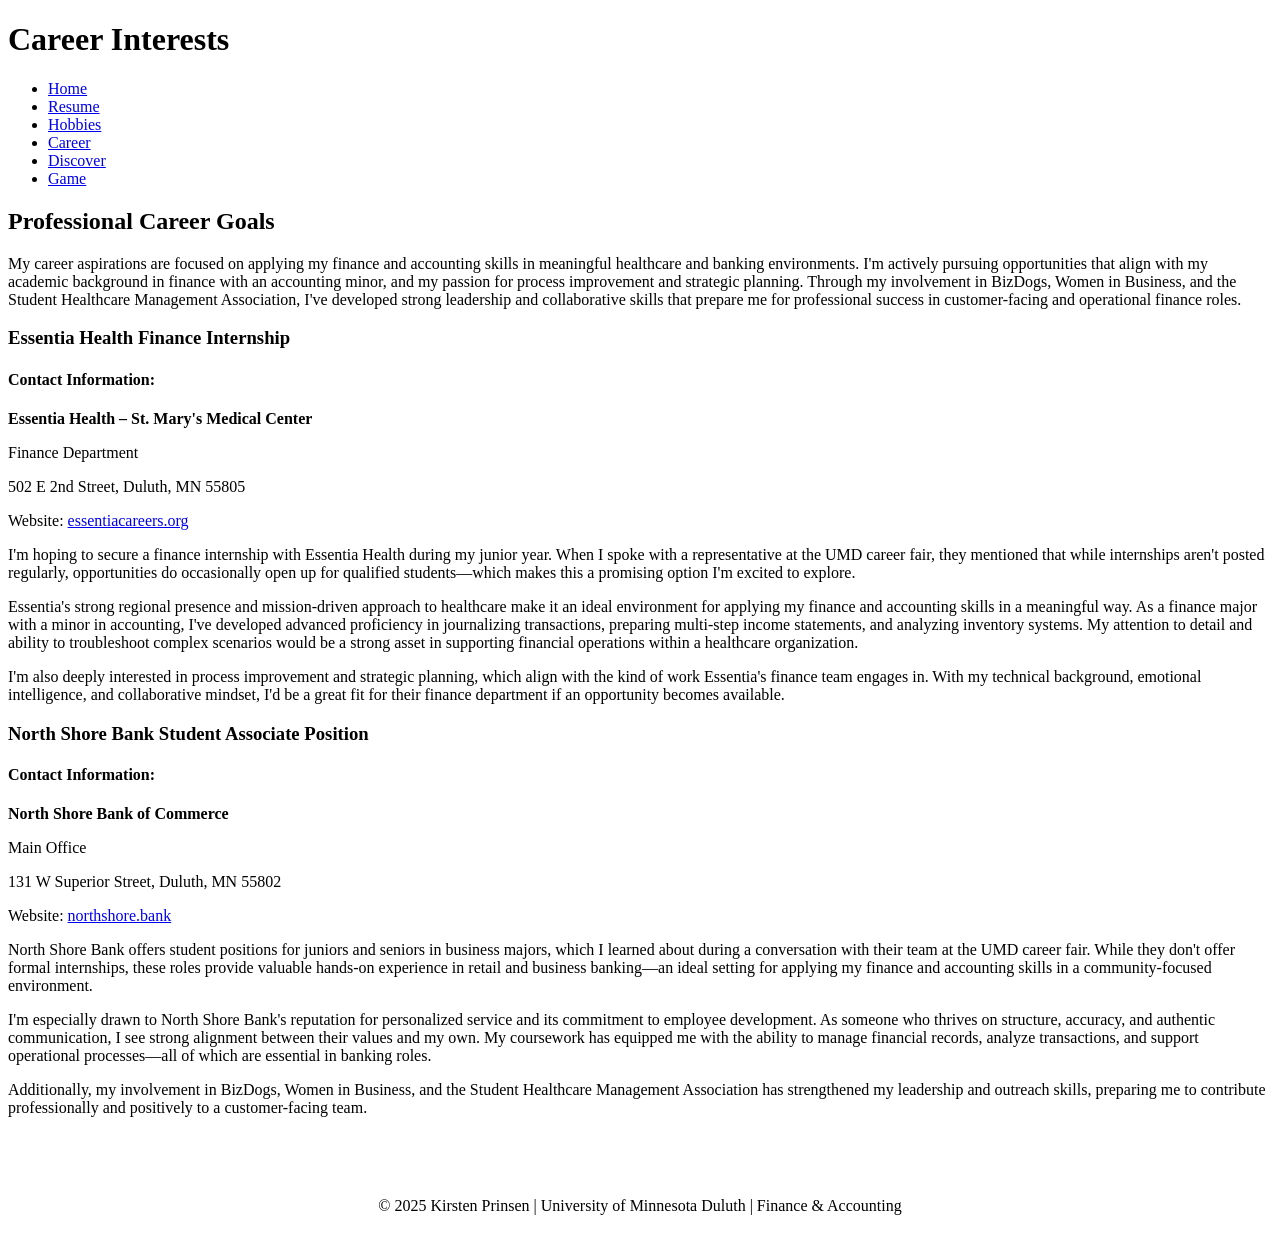
==== career.html @ 701d87c7 "Upload One" ====
<!DOCTYPE html>
<html lang="en">
<head>
    <meta charset="UTF-8">
    <meta name="viewport" content="width=device-width, initial-scale=1.0">
    <title>Career Interests - Kirsten Prinsen</title>
    <link rel="stylesheet" href="CSS/style.css">
</head>
<body>
    <header class="header">
        <h1>Career Interests</h1>
        <nav>
            <ul class="nav-links">
                <li><a href="index.html">Home</a></li>
                <li><a href="resume.html">Resume</a></li>
                <li><a href="hobbies.html">Hobbies</a></li>
                <li><a href="career.html">Career</a></li>
                <li><a href="discover.html">Discover</a></li>
                <li><a href="game.html">Game</a></li>
            </ul>
        </nav>
    </header>

    <main class="content">
        <section class="intro-section">
            <h2>Professional Career Goals</h2>
            <p>My career aspirations are focused on applying my finance and accounting skills in meaningful healthcare and banking environments. I'm actively pursuing opportunities that align with my academic background in finance with an accounting minor, and my passion for process improvement and strategic planning. Through my involvement in BizDogs, Women in Business, and the Student Healthcare Management Association, I've developed strong leadership and collaborative skills that prepare me for professional success in customer-facing and operational finance roles.</p>
        </section>

        <div class="career-opportunities">
            <article class="opportunity-card">
                <div class="opportunity-header">
                    <h3>Essentia Health Finance Internship</h3>
                </div>

                <div class="contact-info">
                    <h4>Contact Information:</h4>
                    <p><strong>Essentia Health – St. Mary's Medical Center</strong></p>
                    <p>Finance Department</p>
                    <p>502 E 2nd Street, Duluth, MN 55805</p>
                    <p>Website: <a href="https://essentiacareers.org" target="_blank">essentiacareers.org</a></p>
                </div>

                <div class="opportunity-content">
                    <p>I'm hoping to secure a finance internship with Essentia Health during my junior year. When I spoke with a representative at the UMD career fair, they mentioned that while internships aren't posted regularly, opportunities do occasionally open up for qualified students—which makes this a promising option I'm excited to explore.</p>

                    <p>Essentia's strong regional presence and <span class="highlight">mission-driven approach to healthcare</span> make it an ideal environment for applying my finance and accounting skills in a meaningful way. As a finance major with a minor in accounting, I've developed advanced proficiency in journalizing transactions, preparing multi-step income statements, and analyzing inventory systems. My attention to detail and ability to troubleshoot complex scenarios would be a strong asset in supporting financial operations within a healthcare organization.</p>

                    <p>I'm also deeply interested in <span class="highlight">process improvement and strategic planning</span>, which align with the kind of work Essentia's finance team engages in. With my technical background, emotional intelligence, and collaborative mindset, I'd be a great fit for their finance department if an opportunity becomes available.</p>
                </div>
            </article>

            <article class="opportunity-card">
                <div class="opportunity-header">
                    <h3>North Shore Bank Student Associate Position</h3>
                </div>

                <div class="contact-info">
                    <h4>Contact Information:</h4>
                    <p><strong>North Shore Bank of Commerce</strong></p>
                    <p>Main Office</p>
                    <p>131 W Superior Street, Duluth, MN 55802</p>
                    <p>Website: <a href="https://northshore.bank" target="_blank">northshore.bank</a></p>
                </div>

                <div class="opportunity-content">
                    <p>North Shore Bank offers student positions for juniors and seniors in business majors, which I learned about during a conversation with their team at the UMD career fair. While they don't offer formal internships, these roles provide valuable hands-on experience in retail and business banking—an ideal setting for applying my finance and accounting skills in a community-focused environment.</p>

                    <p>I'm especially drawn to North Shore Bank's <span class="highlight">reputation for personalized service</span> and its commitment to employee development. As someone who thrives on structure, accuracy, and authentic communication, I see strong alignment between their values and my own. My coursework has equipped me with the ability to manage financial records, analyze transactions, and support operational processes—all of which are essential in banking roles.</p>

                    <p>Additionally, my involvement in <span class="highlight">BizDogs, Women in Business, and the Student Healthcare Management Association</span> has strengthened my leadership and outreach skills, preparing me to contribute professionally and positively to a customer-facing team.</p>
                </div>
            </article>
        </div>
    </main>

    <footer style="background: var(--museum-light-beige); padding: 2rem; text-align: center; border-top: 2px solid var(--museum-border); margin-top: 3rem; color: var(--museum-text); font-family: 'Georgia', 'Times New Roman', serif;">
        <p style="font-size: 1rem; margin: 0;">© 2025 Kirsten Prinsen | University of Minnesota Duluth | Finance & Accounting</p>
    </footer>
</body>
</html>
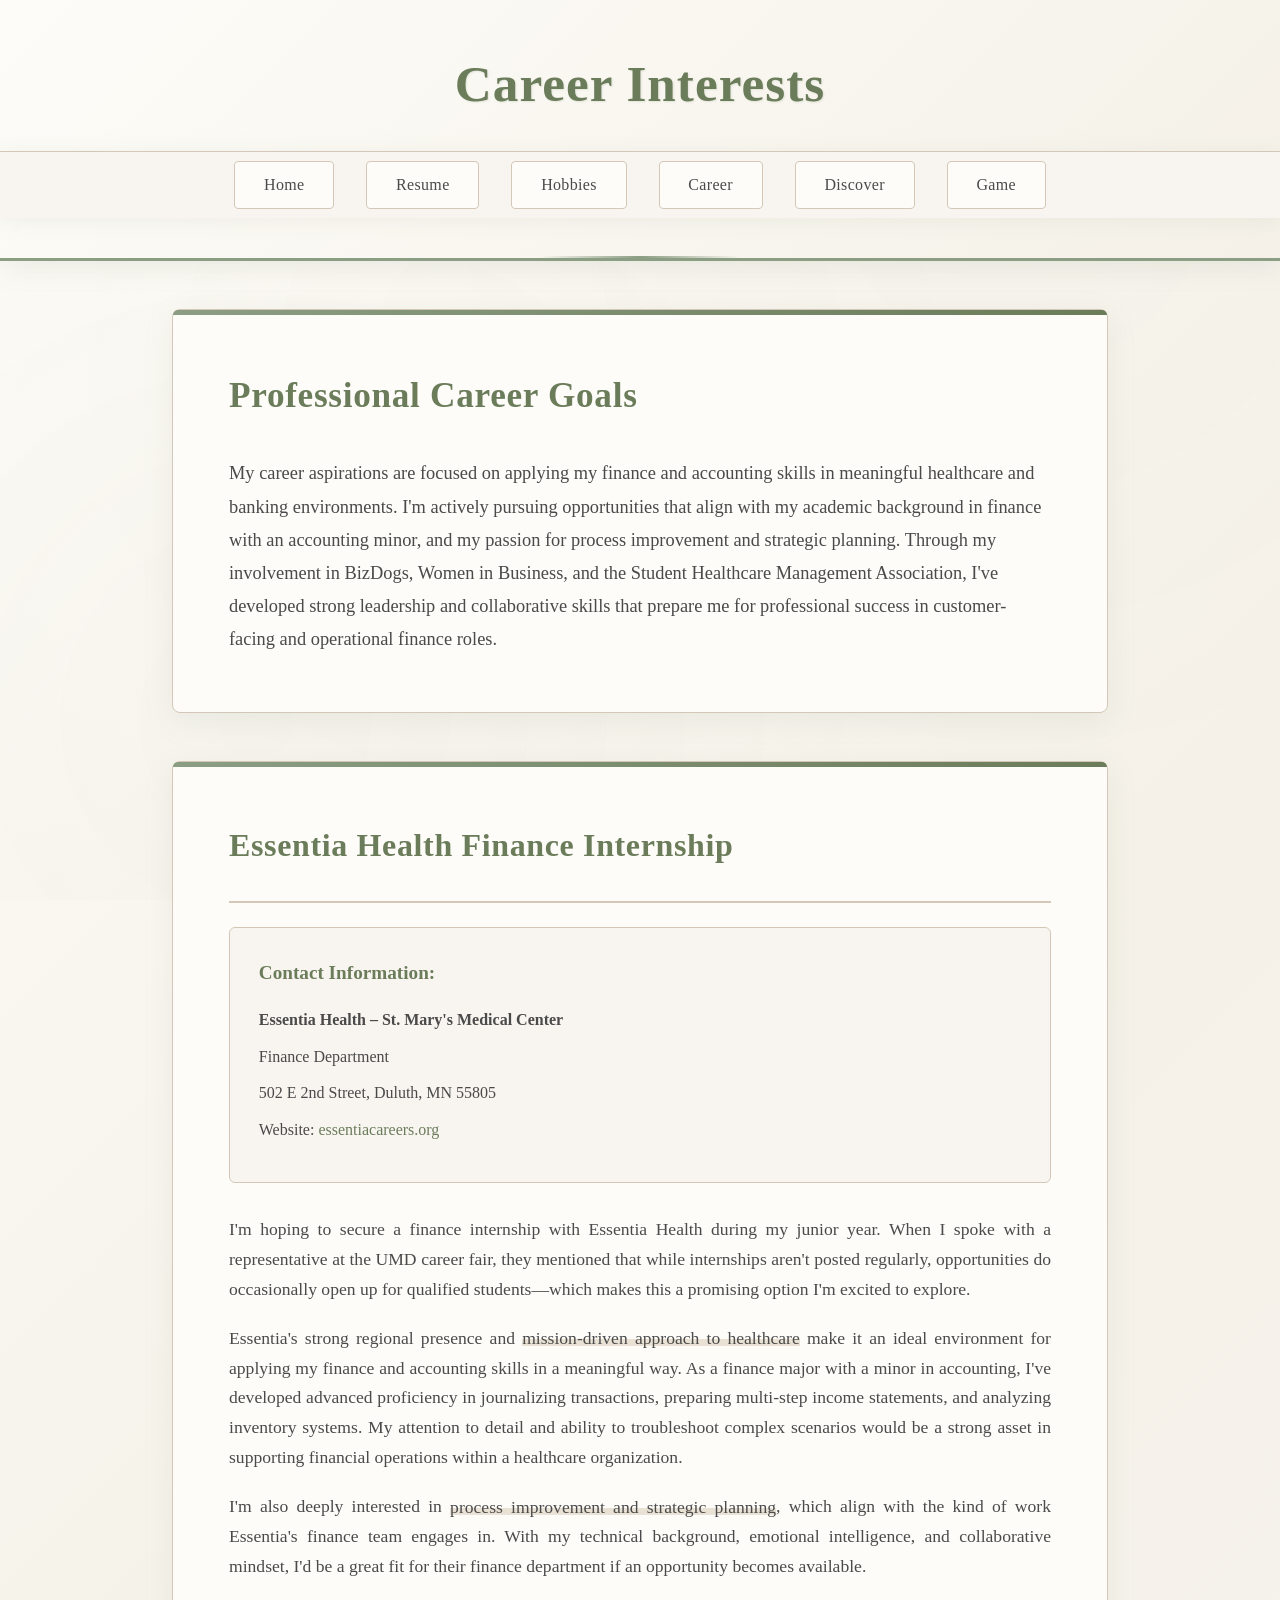
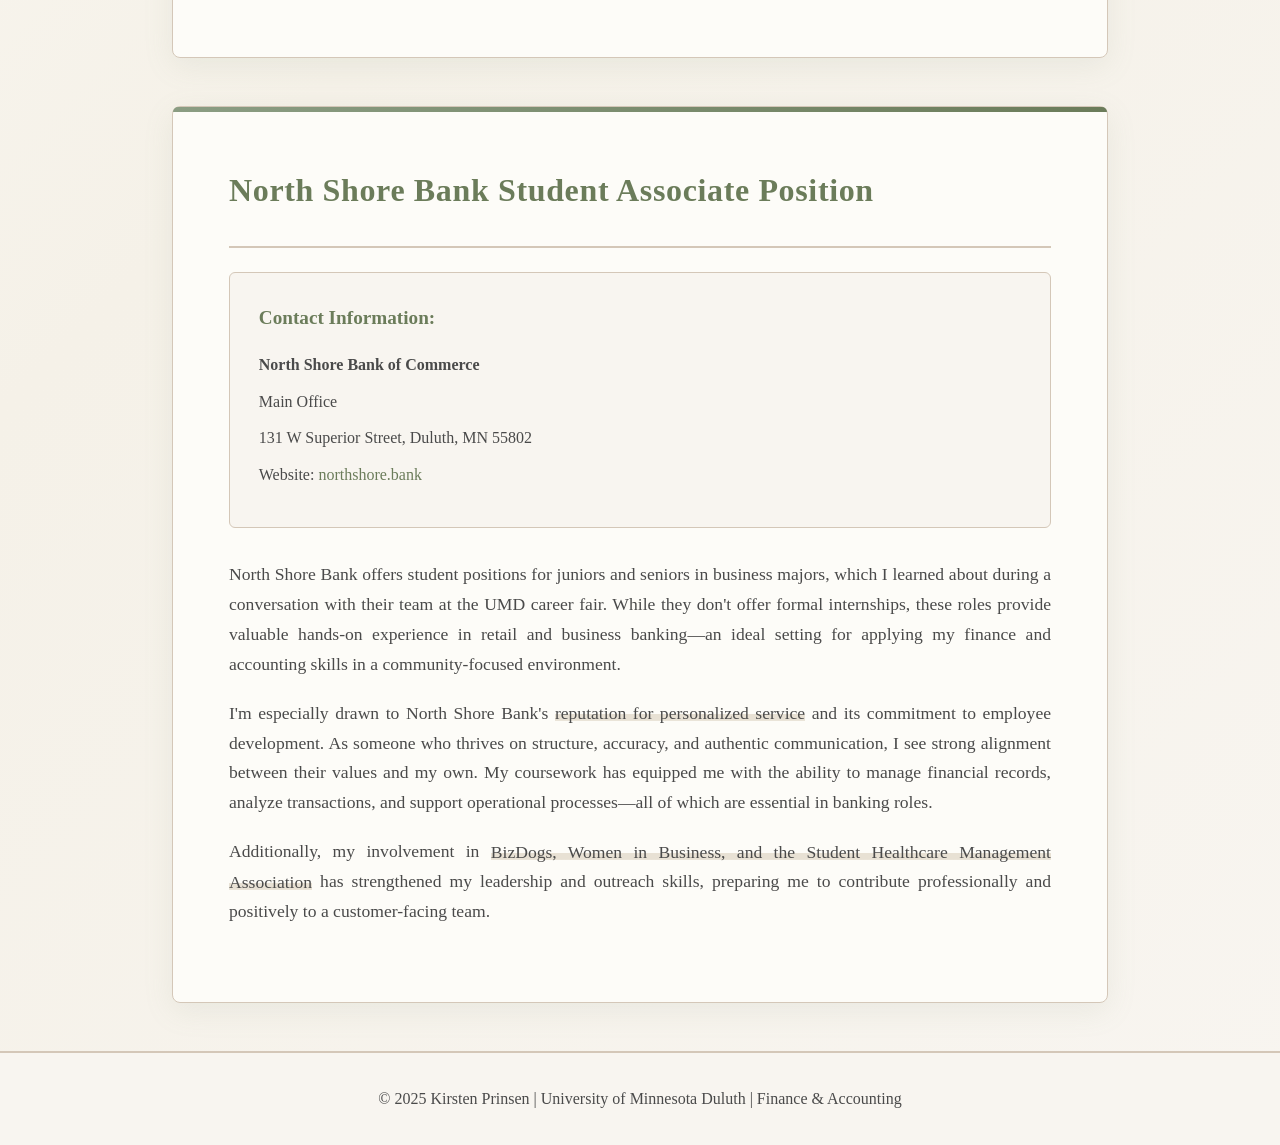
==== commit e7df79f6: "Fix stylesheet link in career.html" ====
--- a/career.html
+++ b/career.html
@@ -4,7 +4,7 @@
     <meta charset="UTF-8">
     <meta name="viewport" content="width=device-width, initial-scale=1.0">
     <title>Career Interests - Kirsten Prinsen</title>
-    <link rel="stylesheet" href="CSS/style.css">
+    <link rel="stylesheet" href="style.css">
 </head>
 <body>
     <header class="header">
@@ -78,4 +78,4 @@
         <p style="font-size: 1rem; margin: 0;">© 2025 Kirsten Prinsen | University of Minnesota Duluth | Finance & Accounting</p>
     </footer>
 </body>
-</html>+</html>
--- a/style.css
+++ b/style.css
@@ -0,0 +1,1311 @@
+/* ============================================
+   MUSEUM THEME - Used by index, hobbies, career, discover, resume
+   ============================================ */
+
+:root {
+    --museum-beige: #F5F1E8;
+    --museum-cream: #FDFCF8;
+    --museum-light-beige: #F8F5F0;
+    --museum-olive: #8B9D83;
+    --museum-dark-olive: #6B7C5A;
+    --museum-text: #4A4A4A;
+    --museum-border: #D4C7B8;
+    --museum-hover: #E8E1D4;
+}
+
+* {
+    margin: 0;
+    padding: 0;
+    box-sizing: border-box;
+    transition: all 0.3s ease;
+}
+
+body {
+    font-family: 'Georgia', 'Times New Roman', serif;
+    background: linear-gradient(135deg, var(--museum-cream) 0%, var(--museum-beige) 50%, var(--museum-light-beige) 100%);
+    color: var(--museum-text);
+    line-height: 1.7;
+    min-height: 100vh;
+    position: relative;
+}
+
+body::before {
+    content: '';
+    position: fixed;
+    top: 0;
+    left: 0;
+    width: 100%;
+    height: 100%;
+    background-image: 
+        radial-gradient(circle at 20% 80%, rgba(139, 157, 131, 0.03) 0%, transparent 50%),
+        radial-gradient(circle at 80% 20%, rgba(139, 157, 131, 0.02) 0%, transparent 50%),
+        radial-gradient(circle at 40% 40%, rgba(212, 199, 184, 0.02) 0%, transparent 50%);
+    pointer-events: none;
+    z-index: -1;
+}
+
+.header {
+    background: linear-gradient(135deg, var(--museum-cream), var(--museum-beige));
+    color: var(--museum-text);
+    padding: 2.5rem 0;
+    text-align: center;
+    box-shadow: 0 6px 25px rgba(139, 157, 131, 0.15);
+    border-bottom: 3px solid var(--museum-olive);
+    position: relative;
+}
+
+.header::after {
+    content: '';
+    position: absolute;
+    bottom: 0;
+    left: 50%;
+    transform: translateX(-50%);
+    width: 200px;
+    height: 2px;
+    background: linear-gradient(90deg, transparent, var(--museum-olive), transparent);
+}
+
+.header h1 {
+    font-size: 3.2rem;
+    margin-bottom: 0.8rem;
+    font-weight: 600;
+    letter-spacing: 0.02em;
+    font-family: 'Georgia', 'Times New Roman', serif;
+    color: var(--museum-dark-olive);
+    text-shadow: 1px 1px 2px rgba(139, 157, 131, 0.2);
+}
+
+.header h2 {
+    font-size: 1.4rem;
+    font-weight: 400;
+    color: var(--museum-text);
+    font-style: italic;
+    letter-spacing: 0.05em;
+}
+
+nav {
+    background: var(--museum-light-beige);
+    padding: 1.2rem;
+    width: 100%;
+    box-shadow: 0 3px 20px rgba(139, 157, 131, 0.12);
+    margin-top: 1.5rem;
+    border-top: 1px solid var(--museum-border);
+}
+
+.nav-links {
+    display: flex;
+    justify-content: center;
+    gap: 2rem;
+    list-style: none;
+}
+
+.nav-links a {
+    color: var(--museum-text);
+    text-decoration: none;
+    font-weight: 500;
+    padding: 0.9rem 1.8rem;
+    border-radius: 4px;
+    transition: all 0.4s ease;
+    background: var(--museum-cream);
+    border: 1px solid var(--museum-border);
+    font-family: 'Georgia', 'Times New Roman', serif;
+    letter-spacing: 0.02em;
+}
+
+.nav-links a:hover {
+    background: var(--museum-hover);
+    transform: translateY(-2px);
+    box-shadow: 0 5px 15px rgba(139, 157, 131, 0.2);
+    border-color: var(--museum-olive);
+    color: var(--museum-dark-olive);
+}
+
+.main-container {
+    max-width: 900px;
+    margin: 3rem auto;
+    padding: 0 2rem;
+}
+
+.content-box {
+    background: var(--museum-cream);
+    border-radius: 8px;
+    padding: 3.5rem;
+    margin-bottom: 3rem;
+    box-shadow: 0 8px 30px rgba(139, 157, 131, 0.12);
+    border: 1px solid var(--museum-border);
+    position: relative;
+}
+
+.content-box::before {
+    content: '';
+    position: absolute;
+    top: 0;
+    left: 0;
+    right: 0;
+    height: 5px;
+    background: linear-gradient(90deg, var(--museum-olive), var(--museum-dark-olive));
+    border-radius: 8px 8px 0 0;
+}
+
+.profile-box {
+    text-align: center;
+}
+
+.profile-image {
+    width: 200px;
+    height: 200px;
+    border-radius: 50%;
+    object-fit: cover;
+    border: 5px solid var(--museum-olive);
+    box-shadow: 0 10px 30px rgba(139, 157, 131, 0.25);
+    margin-bottom: 2.5rem;
+}
+
+.profile-content h2 {
+    color: var(--museum-dark-olive);
+    margin-bottom: 2rem;
+    font-size: 2.2rem;
+    font-weight: 600;
+    font-family: 'Georgia', 'Times New Roman', serif;
+    letter-spacing: 0.02em;
+}
+
+.profile-content p {
+    font-size: 1.15rem;
+    line-height: 1.8;
+    color: var(--museum-text);
+    max-width: 650px;
+    margin: 0 auto;
+    text-align: center;
+    font-family: 'Georgia', 'Times New Roman', serif;
+}
+
+.hobbies-box {
+    background: var(--museum-light-beige);
+    border: 1px solid var(--museum-border);
+}
+
+.hobbies-box h2 {
+    color: var(--museum-dark-olive);
+    margin-bottom: 2.5rem;
+    font-size: 2.2rem;
+    font-weight: 600;
+    font-family: 'Georgia', 'Times New Roman', serif;
+    letter-spacing: 0.02em;
+}
+
+.hobbies-grid {
+    display: flex;
+    flex-direction: column;
+    gap: 2rem;
+    margin-top: 2rem;
+}
+
+.hobby-item {
+    background: var(--museum-cream);
+    border-radius: 6px;
+    padding: 2.5rem;
+    box-shadow: 0 4px 15px rgba(139, 157, 131, 0.08);
+    border: 1px solid var(--museum-border);
+    text-align: center;
+}
+
+.hobby-item h3 {
+    color: var(--museum-dark-olive);
+    margin-bottom: 1.2rem;
+    font-size: 1.5rem;
+    font-weight: 600;
+    font-family: 'Georgia', 'Times New Roman', serif;
+}
+
+.hobby-item p {
+    font-size: 1.05rem;
+    line-height: 1.7;
+    color: var(--museum-text);
+    text-align: left;
+    font-family: 'Georgia', 'Times New Roman', serif;
+}
+
+.coming-soon {
+    background: var(--museum-hover);
+    border-radius: 6px;
+    padding: 1.8rem;
+    text-align: center;
+    color: var(--museum-text);
+    font-style: italic;
+    border: 1px dashed var(--museum-border);
+    font-weight: 500;
+    font-family: 'Georgia', 'Times New Roman', serif;
+}
+
+.video-box {
+    background: var(--museum-light-beige);
+    border: 1px solid var(--museum-border);
+}
+
+.video-box h2 {
+    color: var(--museum-dark-olive);
+    margin-bottom: 2.5rem;
+    font-size: 2.2rem;
+    font-weight: 600;
+    font-family: 'Georgia', 'Times New Roman', serif;
+    letter-spacing: 0.02em;
+}
+
+.video-player {
+    width: 100%;
+    height: 300px;
+    border-radius: 6px;
+    overflow: hidden;
+    border: 2px solid var(--museum-border);
+    background: var(--museum-cream);
+    box-shadow: 0 6px 20px rgba(139, 157, 131, 0.15);
+}
+
+.video-player video {
+    width: 100%;
+    height: 100%;
+    object-fit: contain;
+}
+
+.content {
+    max-width: 1000px;
+    margin: 3rem auto;
+    padding: 0 2rem;
+}
+
+.hobby-section {
+    background: var(--museum-cream);
+    border-radius: 8px;
+    padding: 3.5rem;
+    margin-bottom: 3rem;
+    box-shadow: 0 8px 30px rgba(139, 157, 131, 0.12);
+    border: 1px solid var(--museum-border);
+    position: relative;
+}
+
+.hobby-section::before {
+    content: '';
+    position: absolute;
+    top: 0;
+    left: 0;
+    right: 0;
+    height: 5px;
+    background: linear-gradient(90deg, var(--museum-olive), var(--museum-dark-olive));
+    border-radius: 8px 8px 0 0;
+}
+
+.hobby-card {
+    background: var(--museum-cream);
+    border-radius: 8px;
+    padding: 2.5rem;
+    margin-bottom: 2rem;
+    box-shadow: 0 6px 20px rgba(139, 157, 131, 0.08);
+    display: flex;
+    gap: 3rem;
+    align-items: flex-start;
+    border: 1px solid var(--museum-border);
+    position: relative;
+    transition: transform 0.4s ease, box-shadow 0.4s ease;
+}
+
+.hobby-card:hover {
+    transform: translateY(-3px);
+    box-shadow: 0 10px 30px rgba(139, 157, 131, 0.18);
+}
+
+.hobby-card::before {
+    content: '';
+    position: absolute;
+    top: 0;
+    left: 0;
+    width: 100%;
+    height: 4px;
+    background: linear-gradient(90deg, var(--museum-olive), var(--museum-dark-olive));
+    border-radius: 8px 8px 0 0;
+}
+
+.hobby-content {
+    flex: 1;
+    position: relative;
+    z-index: 1;
+}
+
+.hobby-content h2 {
+    color: var(--museum-dark-olive);
+    margin-bottom: 1.2rem;
+    font-size: 2rem;
+    font-weight: 600;
+    font-family: 'Georgia', 'Times New Roman', serif;
+    letter-spacing: 0.02em;
+}
+
+.hobby-content p {
+    font-size: 1.15rem;
+    line-height: 1.8;
+    color: var(--museum-text);
+    text-align: left;
+    margin-bottom: 1.2rem;
+    font-family: 'Georgia', 'Times New Roman', serif;
+    word-spacing: normal;
+    letter-spacing: normal;
+}
+
+.hobby-content p:last-child {
+    margin-bottom: 0;
+}
+
+.hobby-image {
+    width: 350px;
+    height: 350px;
+    object-fit: cover;
+    border-radius: 6px;
+    position: relative;
+    z-index: 1;
+    background: var(--museum-cream);
+    padding: 1rem;
+    box-shadow: 0 6px 20px rgba(139, 157, 131, 0.15);
+    border: 2px solid var(--museum-olive);
+    flex-shrink: 0;
+}
+
+.image-caption {
+    font-size: 0.9rem;
+    font-style: italic;
+    color: var(--museum-text);
+    text-align: center;
+    margin-top: 0.5rem;
+    margin-bottom: 1rem;
+    font-family: 'Georgia', 'Times New Roman', serif;
+}
+
+.intro-section {
+    background: var(--museum-cream);
+    padding: 3.5rem;
+    border-radius: 8px;
+    box-shadow: 0 8px 30px rgba(139, 157, 131, 0.12);
+    margin-bottom: 3rem;
+    border: 1px solid var(--museum-border);
+    position: relative;
+}
+
+.intro-section::before {
+    content: '';
+    position: absolute;
+    top: 0;
+    left: 0;
+    right: 0;
+    height: 5px;
+    background: linear-gradient(90deg, var(--museum-olive), var(--museum-dark-olive));
+    border-radius: 8px 8px 0 0;
+}
+
+.intro-section h2 {
+    color: var(--museum-dark-olive);
+    margin-bottom: 2rem;
+    font-size: 2.2rem;
+    font-weight: 600;
+    font-family: 'Georgia', 'Times New Roman', serif;
+    letter-spacing: 0.02em;
+}
+
+.intro-section p {
+    font-size: 1.15rem;
+    line-height: 1.8;
+    color: var(--museum-text);
+    font-family: 'Georgia', 'Times New Roman', serif;
+}
+
+.career-opportunities {
+    display: grid;
+    gap: 3rem;
+    margin-top: 2rem;
+}
+
+.opportunity-card {
+    background: var(--museum-cream);
+    border-radius: 8px;
+    padding: 3.5rem;
+    box-shadow: 0 8px 30px rgba(139, 157, 131, 0.12);
+    position: relative;
+    border: 1px solid var(--museum-border);
+}
+
+.opportunity-card:hover {
+    transform: translateY(-3px);
+    box-shadow: 0 10px 35px rgba(139, 157, 131, 0.18);
+}
+
+.opportunity-card::before {
+    content: '';
+    position: absolute;
+    top: 0;
+    left: 0;
+    width: 100%;
+    height: 5px;
+    background: linear-gradient(90deg, var(--museum-olive), var(--museum-dark-olive));
+    border-radius: 8px 8px 0 0;
+}
+
+.opportunity-header {
+    border-bottom: 2px solid var(--museum-border);
+    padding-bottom: 1rem;
+    margin-bottom: 1.5rem;
+}
+
+.opportunity-header h3 {
+    color: var(--museum-dark-olive);
+    font-size: 2rem;
+    margin-bottom: 0.8rem;
+    font-weight: 600;
+    font-family: 'Georgia', 'Times New Roman', serif;
+    letter-spacing: 0.02em;
+}
+
+.contact-info {
+    background: var(--museum-light-beige);
+    padding: 1.8rem;
+    border-radius: 6px;
+    margin-bottom: 2rem;
+    border: 1px solid var(--museum-border);
+}
+
+.contact-info h4 {
+    color: var(--museum-dark-olive);
+    margin-bottom: 1rem;
+    font-size: 1.2rem;
+    font-weight: 600;
+    font-family: 'Georgia', 'Times New Roman', serif;
+}
+
+.contact-info p {
+    margin-bottom: 0.6rem;
+    color: var(--museum-text);
+    font-family: 'Georgia', 'Times New Roman', serif;
+}
+
+.contact-info a {
+    color: var(--museum-dark-olive);
+    text-decoration: none;
+    font-weight: 500;
+    font-family: 'Georgia', 'Times New Roman', serif;
+}
+
+.contact-info a:hover {
+    text-decoration: underline;
+}
+
+.opportunity-content {
+    line-height: 1.7;
+}
+
+.opportunity-content p {
+    margin-bottom: 1.2rem;
+    text-align: justify;
+    font-family: 'Georgia', 'Times New Roman', serif;
+    font-size: 1.1rem;
+    color: var(--museum-text);
+}
+
+.section {
+    background: var(--museum-cream);
+    padding: 3.5rem;
+    border-radius: 8px;
+    box-shadow: 0 8px 30px rgba(139, 157, 131, 0.12);
+    margin-bottom: 3rem;
+    border: 1px solid var(--museum-border);
+    position: relative;
+}
+
+.section::before {
+    content: '';
+    position: absolute;
+    top: 0;
+    left: 0;
+    right: 0;
+    height: 5px;
+    background: linear-gradient(90deg, var(--museum-olive), var(--museum-dark-olive));
+    border-radius: 8px 8px 0 0;
+}
+
+.section h2 {
+    color: var(--museum-dark-olive);
+    margin-bottom: 2rem;
+    font-size: 2.2rem;
+    font-weight: 600;
+    font-family: 'Georgia', 'Times New Roman', serif;
+    letter-spacing: 0.02em;
+}
+
+.section p {
+    font-size: 1.15rem;
+    line-height: 1.8;
+    color: var(--museum-text);
+    margin-bottom: 1.5rem;
+    font-family: 'Georgia', 'Times New Roman', serif;
+}
+
+.section p:last-child {
+    margin-bottom: 0;
+}
+
+.video-section {
+    background: var(--museum-light-beige);
+    border: 1px solid var(--museum-border);
+}
+
+.video-content {
+    display: flex;
+    justify-content: center;
+    align-items: center;
+    width: 100%;
+}
+
+.duluth-reason {
+    background: var(--museum-light-beige);
+    border: 1px solid var(--museum-border);
+}
+
+.highlight {
+    background: linear-gradient(120deg, var(--museum-hover) 0%, var(--museum-hover) 100%);
+    background-repeat: no-repeat;
+    background-size: 100% 30%;
+    background-position: 0 80%;
+    padding: 0.1rem 0;
+    font-weight: 500;
+}
+
+.contact-section {
+    text-align: center;
+}
+
+.email-link {
+    display: inline-block;
+    margin-top: 2rem;
+    padding: 1.3rem 2.8rem;
+    background: linear-gradient(135deg, var(--museum-olive), var(--museum-dark-olive));
+    color: white;
+    text-decoration: none;
+    border-radius: 6px;
+    transition: all 0.4s ease;
+    font-weight: 600;
+    font-size: 1.1rem;
+    box-shadow: 0 6px 20px rgba(139, 157, 131, 0.25);
+    border: 1px solid var(--museum-border);
+    font-family: 'Georgia', 'Times New Roman', serif;
+}
+
+.email-link:hover {
+    transform: translateY(-2px);
+    box-shadow: 0 8px 25px rgba(139, 157, 131, 0.35);
+}
+
+.resume-container {
+    max-width: 900px;
+    margin: 3rem auto;
+    padding: 3.5rem;
+    background: var(--museum-cream);
+    border-radius: 8px;
+    box-shadow: 0 8px 30px rgba(139, 157, 131, 0.12);
+    border: 1px solid var(--museum-border);
+    position: relative;
+}
+
+.resume-container::before {
+    content: '';
+    position: absolute;
+    top: 0;
+    left: 0;
+    right: 0;
+    height: 5px;
+    background: linear-gradient(90deg, var(--museum-olive), var(--museum-dark-olive));
+    border-radius: 8px 8px 0 0;
+}
+
+.resume-container .contact-info {
+    text-align: center;
+    margin-bottom: 3rem;
+    padding: 2.5rem;
+    background: var(--museum-light-beige);
+    border-radius: 6px;
+    border: 1px solid var(--museum-border);
+}
+
+.resume-container .contact-info h1 {
+    color: var(--museum-dark-olive);
+    font-size: 2.8rem;
+    margin-bottom: 1.2rem;
+    font-weight: 600;
+    font-family: 'Georgia', 'Times New Roman', serif;
+    letter-spacing: 0.02em;
+}
+
+.resume-container .section {
+    margin-bottom: 3rem;
+    padding: 3rem;
+    background: var(--museum-cream);
+    border-radius: 8px;
+    border: 1px solid var(--museum-border);
+    position: relative;
+    transition: transform 0.4s ease, box-shadow 0.4s ease;
+}
+
+.resume-container .section:hover {
+    transform: translateY(-2px);
+    box-shadow: 0 8px 25px rgba(139, 157, 131, 0.18);
+}
+
+.resume-container .section h2 {
+    color: var(--museum-dark-olive);
+    margin-bottom: 2rem;
+    font-size: 2rem;
+    font-weight: 600;
+    border-bottom: 2px solid var(--museum-border);
+    padding-bottom: 0.8rem;
+    font-family: 'Georgia', 'Times New Roman', serif;
+    letter-spacing: 0.02em;
+}
+
+.experience-item {
+    margin-bottom: 2.5rem;
+    padding: 2rem;
+    background: var(--museum-light-beige);
+    border-radius: 6px;
+    border: 1px solid var(--museum-border);
+}
+
+.experience-item h3 {
+    color: var(--museum-dark-olive);
+    margin-bottom: 0.8rem;
+    font-size: 1.5rem;
+    font-weight: 600;
+    font-family: 'Georgia', 'Times New Roman', serif;
+}
+
+.experience-item .role {
+    font-weight: 600;
+    color: var(--museum-dark-olive);
+    font-size: 1.2rem;
+    font-family: 'Georgia', 'Times New Roman', serif;
+}
+
+.experience-item .date-location {
+    color: var(--museum-text);
+    font-style: italic;
+    margin-bottom: 1.2rem;
+    font-family: 'Georgia', 'Times New Roman', serif;
+}
+
+.skills-list {
+    list-style: none;
+}
+
+.skills-list li {
+    margin-bottom: 1rem;
+    padding-left: 2rem;
+    position: relative;
+    line-height: 1.7;
+    font-family: 'Georgia', 'Times New Roman', serif;
+    color: var(--museum-text);
+}
+
+.skills-list li::before {
+    content: "•";
+    position: absolute;
+    left: 0;
+    font-size: 1.4rem;
+    color: var(--museum-olive);
+    font-weight: bold;
+}
+
+.download-section {
+    text-align: center;
+    margin-top: 3rem;
+    padding: 2.5rem;
+    background: var(--museum-light-beige);
+    border-radius: 8px;
+    border: 1px solid var(--museum-border);
+}
+
+.download-button {
+    display: inline-block;
+    padding: 1.3rem 2.8rem;
+    background: linear-gradient(135deg, var(--museum-olive), var(--museum-dark-olive));
+    color: white;
+    text-decoration: none;
+    border-radius: 6px;
+    transition: all 0.4s ease;
+    font-weight: 600;
+    font-size: 1.1rem;
+    box-shadow: 0 6px 20px rgba(139, 157, 131, 0.25);
+    border: 1px solid var(--museum-border);
+    font-family: 'Georgia', 'Times New Roman', serif;
+}
+
+.download-button:hover {
+    transform: translateY(-2px);
+    box-shadow: 0 8px 25px rgba(139, 157, 131, 0.35);
+}
+
+footer {
+    background: var(--museum-light-beige);
+    padding: 2rem;
+    text-align: center;
+    border-top: 2px solid var(--museum-border);
+    margin-top: 3rem;
+    color: var(--museum-text);
+    font-family: 'Georgia', 'Times New Roman', serif;
+}
+
+footer p {
+    font-size: 1rem;
+    margin: 0;
+}
+
+/* ============================================
+   GAME PAGE - SPRING THEME
+   ============================================ */
+
+/* Game page body override */
+body.game-page {
+    font-family: 'Crimson Text', Georgia, serif;
+    background: linear-gradient(135deg, var(--spring-cream) 0%, var(--spring-yellow) 50%, var(--spring-blue) 100%);
+    overflow: hidden;
+    cursor: none;
+    color: var(--text-color);
+}
+
+:root {
+    --spring-pink: #FFE4E1;
+    --spring-mint: #E0FFE0;
+    --spring-lavender: #F0E6FF;
+    --spring-peach: #FFE5CC;
+    --spring-yellow: #FFFACD;
+    --spring-blue: #E6F3FF;
+    --spring-cream: #FFFEF7;
+    --text-color: #4A4A4A;
+    --border-color: #D4D4D4;
+    --hover-color: #FFF0F5;
+}
+
+/* NAV BAR */
+.nav-bar {
+    position: fixed;
+    top: 0;
+    left: 0;
+    right: 0;
+    background: linear-gradient(135deg, var(--spring-pink), var(--spring-lavender));
+    -webkit-backdrop-filter: blur(10px);
+    backdrop-filter: blur(10px);
+    padding: 15px 20px;
+    z-index: 1000;
+    box-shadow: 0 4px 20px rgba(255, 182, 193, 0.3);
+    margin-top: 1rem;
+}
+
+.nav-content {
+    display: flex;
+    justify-content: space-between;
+    align-items: center;
+    max-width: 1200px;
+    margin: 0 auto;
+}
+
+.nav-title {
+    color: var(--text-color);
+    font-size: 24px;
+    font-weight: bold;
+    text-shadow: 2px 2px 4px rgba(255, 255, 255, 0.8);
+}
+
+.nav-link {
+    background: var(--spring-cream);
+    color: var(--text-color);
+    padding: 10px 20px;
+    border-radius: 25px;
+    text-decoration: none;
+    font-weight: bold;
+    transition: all 0.3s ease;
+    box-shadow: 0 4px 15px rgba(0, 0, 0, 0.2);
+    border: 2px solid var(--border-color);
+}
+
+.nav-link:hover {
+    background: var(--hover-color);
+    transform: translateY(-2px);
+    box-shadow: 0 6px 20px rgba(255, 182, 193, 0.4);
+}
+
+/* GAME CONTAINER */
+.game-container {
+    position: relative;
+    width: 100vw;
+    height: 100vh;
+    background: linear-gradient(135deg, var(--spring-cream) 0%, var(--spring-yellow) 50%, var(--spring-blue) 100%);
+    overflow: hidden;
+    padding-top: 120px;
+}
+
+/* BACKGROUND DECORATIONS */
+.spring-shop-bg {
+    position: absolute;
+    top: 0;
+    left: 0;
+    width: 100%;
+    height: 100%;
+    background: radial-gradient(circle at 15% 15%, rgba(255, 248, 220, 0.4) 0%, transparent 40%),
+                radial-gradient(circle at 85% 85%, rgba(245, 222, 179, 0.4) 0%, transparent 40%),
+                linear-gradient(45deg, transparent 20%, rgba(255, 248, 220, 0.2) 50%, transparent 80%);
+    z-index: 1;
+}
+
+.floating-petal {
+    position: fixed;
+    top: 0;
+    left: 0;
+    width: 100%;
+    height: 100%;
+    pointer-events: none;
+    z-index: -1;
+    overflow: hidden;
+}
+
+.petal {
+    position: absolute;
+    width: 20px;
+    height: 20px;
+    border-radius: 50% 0;
+    opacity: 0.1;
+    animation: float 25s infinite linear;
+}
+
+.petal-1 {
+    background: var(--spring-pink);
+    top: 10%;
+    left: 10%;
+    animation-delay: 0s;
+}
+
+.petal-2 {
+    background: var(--spring-mint);
+    top: 20%;
+    right: 15%;
+    animation-delay: 8s;
+}
+
+.petal-3 {
+    background: var(--spring-lavender);
+    bottom: 30%;
+    left: 20%;
+    animation-delay: 16s;
+}
+
+.petal-4 {
+    background: var(--spring-peach);
+    bottom: 20%;
+    right: 10%;
+    animation-delay: 24s;
+}
+
+.petal-5 {
+    background: var(--spring-yellow);
+    top: 50%;
+    left: 5%;
+    animation-delay: 12s;
+}
+
+.petal-6 {
+    background: var(--spring-blue);
+    top: 40%;
+    right: 5%;
+    animation-delay: 20s;
+}
+
+@keyframes float {
+    0% { 
+        transform: translateY(0px) rotate(0deg) scale(1); 
+        opacity: 0.1;
+    }
+    25% { 
+        transform: translateY(-20px) rotate(90deg) scale(1.2); 
+        opacity: 0.15;
+    }
+    50% { 
+        transform: translateY(-40px) rotate(180deg) scale(1); 
+        opacity: 0.1;
+    }
+    75% { 
+        transform: translateY(-20px) rotate(270deg) scale(1.2); 
+        opacity: 0.15;
+    }
+    100% { 
+        transform: translateY(0px) rotate(360deg) scale(1); 
+        opacity: 0.1;
+    }
+}
+
+.spring-decorations {
+    position: absolute;
+    top: 0;
+    left: 0;
+    width: 100%;
+    height: 100%;
+    z-index: 2;
+    pointer-events: none;
+}
+
+.spring-flower {
+    position: absolute;
+    width: 30px;
+    height: 40px;
+    background: var(--spring-pink);
+    border-radius: 50% 0;
+    opacity: 0.2;
+    animation: floatFlower 8s ease-in-out infinite;
+    filter: drop-shadow(0 2px 8px rgba(255, 182, 193, 0.3));
+}
+.spring-flower:nth-child(1) { top: 20%; left: 10%; animation-delay: 0s; }
+.spring-flower:nth-child(2) { top: 40%; right: 15%; animation-delay: 2s; }
+.spring-flower:nth-child(3) { top: 60%; left: 20%; animation-delay: 4s; }
+.spring-flower:nth-child(4) { top: 30%; right: 30%; animation-delay: 6s; }
+
+@keyframes floatFlower {
+    0%, 100% { transform: translateY(0px) rotate(0deg); }
+    50% { transform: translateY(-10px) rotate(5deg); }
+}
+
+/* SCORE + HEALTH UI */
+.score {
+    position: absolute;
+    top: 150px;
+    right: 20px;
+    background: var(--spring-cream);
+    padding: 15px 25px;
+    border-radius: 25px;
+    font-size: 24px;
+    font-weight: bold;
+    color: var(--text-color);
+    box-shadow: 0 8px 25px rgba(255, 182, 193, 0.3);
+    border: 3px solid var(--spring-pink);
+    z-index: 100;
+}
+
+.health-container {
+    position: absolute;
+    top: 150px;
+    left: 50%;
+    transform: translateX(-50%);
+    background: var(--spring-cream);
+    padding: 12px 20px;
+    border-radius: 20px;
+    box-shadow: 0 8px 25px rgba(255, 182, 193, 0.3);
+    border: 3px solid var(--spring-mint);
+    z-index: 100;
+    min-width: 200px;
+}
+
+.health-label {
+    color: var(--text-color);
+    font-size: 16px;
+    font-weight: bold;
+    margin-bottom: 8px;
+    text-align: center;
+}
+
+.health-bar {
+    width: 100%;
+    height: 20px;
+    background-color: #ddd;
+    border-radius: 10px;
+    overflow: hidden;
+    border: 2px solid var(--border-color);
+    position: relative;
+}
+
+.health-fill {
+    height: 100%;
+    background: linear-gradient(90deg, #ff4444 0%, #ffaa44 50%, #44ff44 100%);
+    border-radius: 8px;
+    transition: width 0.3s ease;
+    position: relative;
+}
+
+.health-text {
+    position: absolute;
+    top: 50%;
+    left: 50%;
+    transform: translate(-50%, -50%);
+    color: var(--text-color);
+    font-weight: bold;
+    font-size: 12px;
+    text-shadow: 1px 1px 2px rgba(255,255,255,0.8);
+}
+
+/* LEVEL INDICATOR */
+.level-indicator {
+    position: absolute;
+    top: 250px;
+    left: 50%;
+    transform: translateX(-50%);
+    background: var(--spring-cream);
+    padding: 10px 20px;
+    border-radius: 20px;
+    font-size: 18px;
+    font-weight: bold;
+    color: var(--text-color);
+    z-index: 100;
+    box-shadow: 0 8px 25px rgba(255, 182, 193, 0.3);
+    border: 3px solid var(--spring-lavender);
+}
+
+/* INSTRUCTIONS */
+.instructions {
+    position: absolute;
+    top: 250px;
+    left: 20px;
+    background: var(--spring-cream);
+    padding: 20px;
+    border-radius: 20px;
+    font-size: 16px;
+    color: var(--text-color);
+    max-width: 320px;
+    z-index: 100;
+    box-shadow: 0 8px 25px rgba(255, 182, 193, 0.3);
+    border: 3px solid var(--spring-yellow);
+    font-weight: 500;
+}
+
+/* PIXEL MUG DESIGN */
+.mug {
+    position: absolute;
+    bottom: 40px;
+    left: 50%;
+    transform: translateX(-50%);
+    width: 100px;
+    height: 80px;
+    background-image: url('../images/pixelmug.png');
+    background-size: contain;
+    background-repeat: no-repeat;
+    background-position: center;
+    z-index: 10;
+    transition: left 0.1s ease;
+    filter: drop-shadow(0 8px 20px rgba(0, 0, 0, 0.3));
+}
+
+/* Steam animation */
+.steam-line {
+    position: absolute;
+    bottom: 80px;
+    left: 50%;
+    width: 4px;
+    height: 40px;
+    border-radius: 2px;
+    background: var(--spring-pink);
+    opacity: 0.6;
+    animation: steam 3s ease-in-out infinite;
+}
+
+.steam-line:nth-child(1) {
+    margin-left: -20px;
+    animation-delay: 0s;
+}
+.steam-line:nth-child(2) {
+    margin-left: 0px;
+    animation-delay: 1s;
+}
+.steam-line:nth-child(3) {
+    margin-left: 20px;
+    animation-delay: 2s;
+}
+
+@keyframes steam {
+    0% {
+        transform: translateY(0) scaleX(1);
+        opacity: 0.4;
+    }
+    50% {
+        transform: translateY(-20px) scaleX(1.2);
+        opacity: 0.8;
+    }
+    100% {
+        transform: translateY(-40px) scaleX(0.8);
+        opacity: 0;
+    }
+}
+
+/* FALLING ITEMS */
+.falling-item {
+    position: absolute;
+    width: 45px;
+    height: 45px;
+    border-radius: 50%;
+    display: flex;
+    align-items: center;
+    justify-content: center;
+    font-size: 24px;
+    z-index: 10;
+    filter: drop-shadow(0 3px 6px rgba(0, 0, 0, 0.4));
+    transition: transform 0.1s ease;
+}
+
+.good-item {
+    background: linear-gradient(135deg, var(--spring-pink), var(--spring-lavender));
+    box-shadow:
+        0 4px 15px rgba(255, 182, 193, 0.5),
+        inset 0 1px 3px rgba(255, 255, 255, 0.4);
+    border: 2px solid var(--spring-pink);
+    animation: gentleBounce 1.5s ease-in-out infinite;
+}
+
+.bad-item {
+    background: linear-gradient(135deg, var(--text-color), #666);
+    box-shadow:
+        0 4px 15px rgba(74, 74, 74, 0.5),
+        inset 0 1px 3px rgba(0, 0, 0, 0.4);
+    border: 2px solid #555;
+    animation: gentleWiggle 0.8s ease-in-out infinite;
+}
+
+@keyframes gentleBounce {
+    0%, 100% { transform: translateY(0px) scale(1); }
+    50% { transform: translateY(-3px) scale(1.02); }
+}
+
+@keyframes gentleWiggle {
+    0%, 100% { transform: rotate(0deg) scale(1); }
+    25% { transform: rotate(1deg) scale(1.01); }
+    75% { transform: rotate(-1deg) scale(1.01); }
+}
+
+/* PARTICLES */
+.particle {
+    position: absolute;
+    width: 6px;
+    height: 6px;
+    background: var(--spring-yellow);
+    border-radius: 50%;
+    pointer-events: none;
+    animation: particle 0.6s ease-out forwards;
+}
+
+@keyframes particle {
+    0% {
+        opacity: 1;
+        transform: scale(1);
+    }
+    100% {
+        opacity: 0;
+        transform: scale(0) translateY(-50px);
+    }
+}
+
+/* GAME OVER SCREEN */
+.game-over {
+    position: absolute;
+    top: 50%;
+    left: 50%;
+    transform: translate(-50%, -50%);
+    background: var(--spring-cream);
+    padding: 40px;
+    border-radius: 25px;
+    text-align: center;
+    font-size: 24px;
+    color: var(--text-color);
+    display: none;
+    z-index: 200;
+    box-shadow: 0 10px 30px rgba(255, 182, 193, 0.3);
+    border: 3px solid var(--spring-pink);
+}
+
+.restart-btn {
+    background: linear-gradient(135deg, var(--spring-pink), var(--spring-lavender));
+    color: var(--text-color);
+    border: none;
+    padding: 15px 30px;
+    border-radius: 25px;
+    font-size: 18px;
+    cursor: pointer;
+    margin-top: 20px;
+    transition: all 0.3s ease;
+    font-weight: 600;
+    border: 2px solid var(--border-color);
+}
+
+.restart-btn:hover {
+    background: linear-gradient(135deg, var(--spring-lavender), var(--spring-pink));
+    transform: scale(1.05);
+}
+
+/* ============================================
+   RESPONSIVE MEDIA QUERIES
+   ============================================ */
+
+@media (max-width: 768px) {
+    .nav-links {
+        flex-wrap: wrap;
+        gap: 0.5rem;
+    }
+
+    .main-container,
+    .content {
+        padding: 0 1rem;
+        margin: 2rem auto;
+    }
+
+    .content-box,
+    .section,
+    .hobby-section,
+    .intro-section,
+    .opportunity-card,
+    .resume-container .section {
+        padding: 2rem;
+    }
+
+    .profile-image {
+        width: 150px;
+        height: 150px;
+    }
+
+    .hobbies-grid {
+        gap: 1.5rem;
+    }
+
+    .header h1,
+    .resume-container .contact-info h1 {
+        font-size: 2rem;
+    }
+
+    .hobby-card {
+        flex-direction: column;
+        text-align: center;
+        gap: 2rem;
+    }
+
+    .hobby-image {
+        margin: 0 auto;
+        width: 280px;
+        height: 280px;
+    }
+
+    .video-content {
+        grid-template-columns: 1fr;
+        gap: 2rem;
+    }
+
+    /* Game page mobile */
+    .instructions {
+        font-size: 14px;
+        max-width: 250px;
+    }
+    
+    .score {
+        font-size: 18px;
+        padding: 10px 15px;
+    }
+    
+    .health-container {
+        min-width: 150px;
+        padding: 8px 15px;
+    }
+}
+
